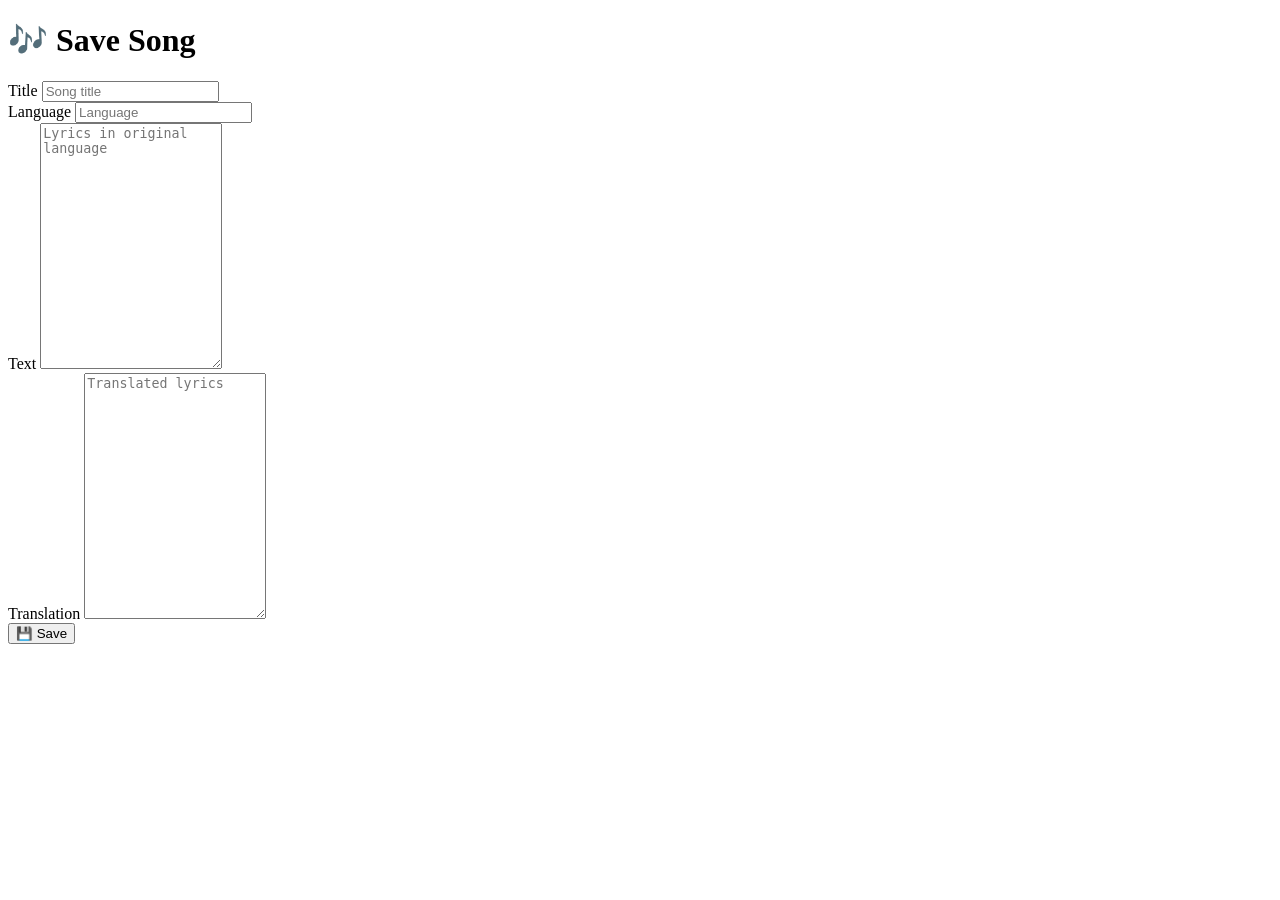
==== src/main/resources/templates/song/save-form.html @ b6be67b9 "Allow for song modification" ====
<!doctype html>
<!-- SPDX-License-Identifier: Apache-2.0 -->
<html xmlns:th="http://www.thymeleaf.org">
  <head>
    <meta charset="UTF-8" />
    <title>Chime</title>
    <link rel="stylesheet" th:href="@{/css/dark.css}" />
  </head>
  <body class="piano-theme">
    <div class="container">
      <h1
        class="title"
        th:text="${song.id} == 0 ? '🎶 Add New Song' : '🎶 Update Song'"
      >
        🎶 Save Song
      </h1>
      <form
        th:action="@{/song/save}"
        th:object="${song}"
        method="POST"
        class="entity-form"
      >
        <input type="hidden" th:field="*{id}" />
        <input type="hidden" th:field="*{artist.id}" />
        <input type="hidden" th:field="*{artist.name}" />
        <div class="form-row">
          <label for="title">Title</label>
          <input
            type="text"
            th:field="*{title}"
            id="title"
            placeholder="Song title"
          />
        </div>

        <div class="form-row">
          <label for="language">Language</label>
          <input
            type="text"
            th:field="*{language}"
            id="language"
            placeholder="Language"
          />
        </div>

        <div class="form-row-horizontal">
          <div class="form-group">
            <label for="text">Text</label>
            <textarea
              th:field="*{text}"
              id="text"
              rows="16"
              placeholder="Lyrics in original language"
            ></textarea>
          </div>

          <div class="form-group">
            <label for="translation">Translation</label>
            <textarea
              th:field="*{translation}"
              id="translation"
              rows="16"
              placeholder="Translated lyrics"
            ></textarea>
          </div>
        </div>

        <div class="form-actions">
          <!-- TODO <input
            type="hidden"
            th:name="${_csrf.parameterName}"
            th:value="${_csrf.token}"
          /> -->
          <button type="submit" class="btn view-btn">💾 Save</button>
        </div>
      </form>
    </div>
  </body>
</html>
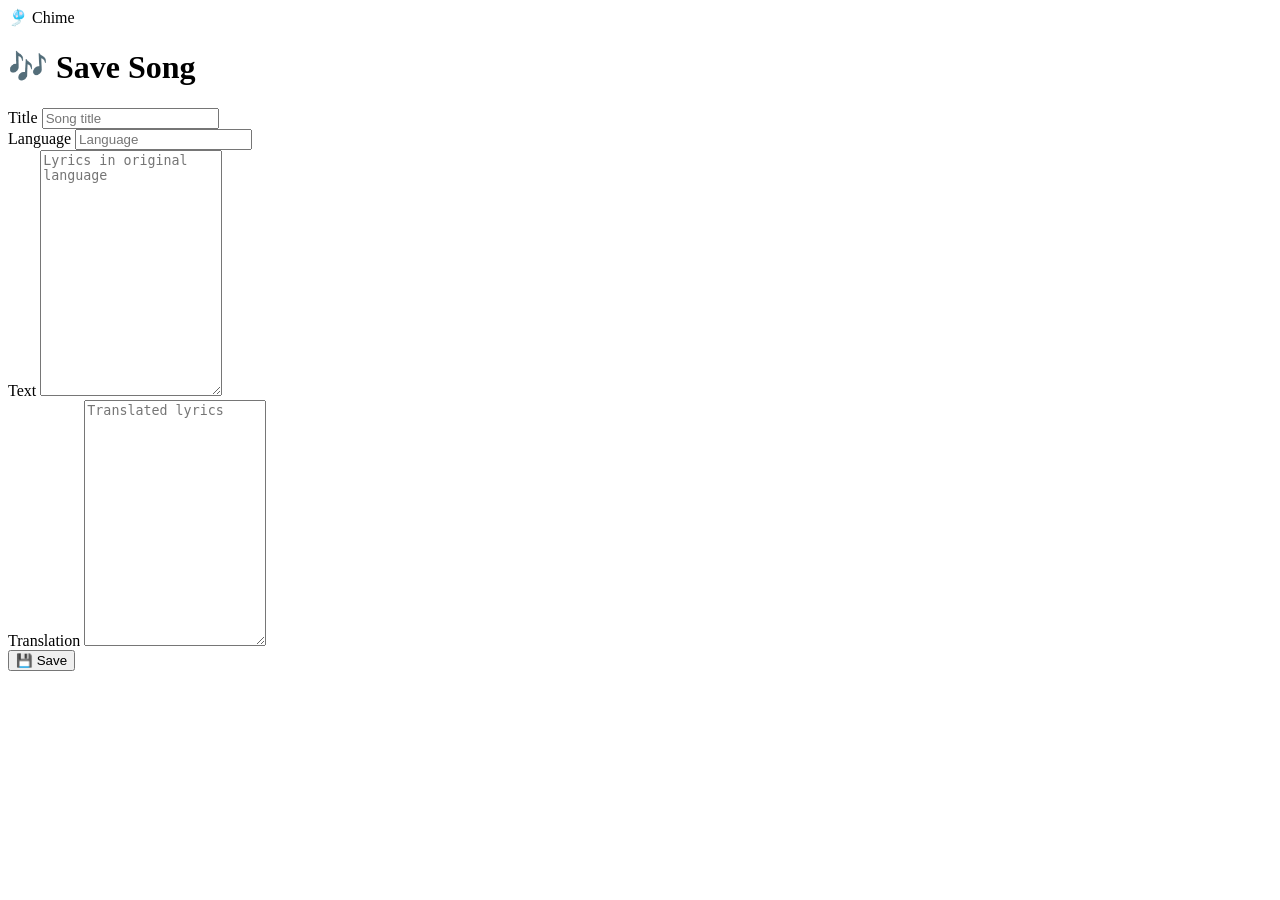
==== commit 876bb67a: "Add back to song list anchor" ====
--- a/src/main/resources/templates/song/save-form.html
+++ b/src/main/resources/templates/song/save-form.html
@@ -8,12 +8,15 @@
   </head>
   <body class="piano-theme">
     <div class="container">
-      <h1
-        class="title"
-        th:text="${song.id} == 0 ? '🎶 Add New Song' : '🎶 Update Song'"
-      >
-        🎶 Save Song
-      </h1>
+      <div class="title-wrapper">
+        <a th:href="@{/song}" class="title-anchor">🎐 Chime</a>
+        <h1
+          class="title"
+          th:text="${song.id} == 0 ? '🎶 Add New Song' : '🎶 Update Song'"
+        >
+          🎶 Save Song
+        </h1>
+      </div>
       <form
         th:action="@{/song/save}"
         th:object="${song}"
@@ -21,8 +24,16 @@
         class="entity-form"
       >
         <input type="hidden" th:field="*{id}" />
-        <input type="hidden" th:field="*{artist.id}" />
-        <input type="hidden" th:field="*{artist.name}" />
+        <input
+          type="hidden"
+          th:field="*{artist.id}"
+          th:if="${artist} != null"
+        />
+        <input
+          type="hidden"
+          th:field="*{artist.name}"
+          th:if="${artist} != null"
+        />
         <div class="form-row">
           <label for="title">Title</label>
           <input
